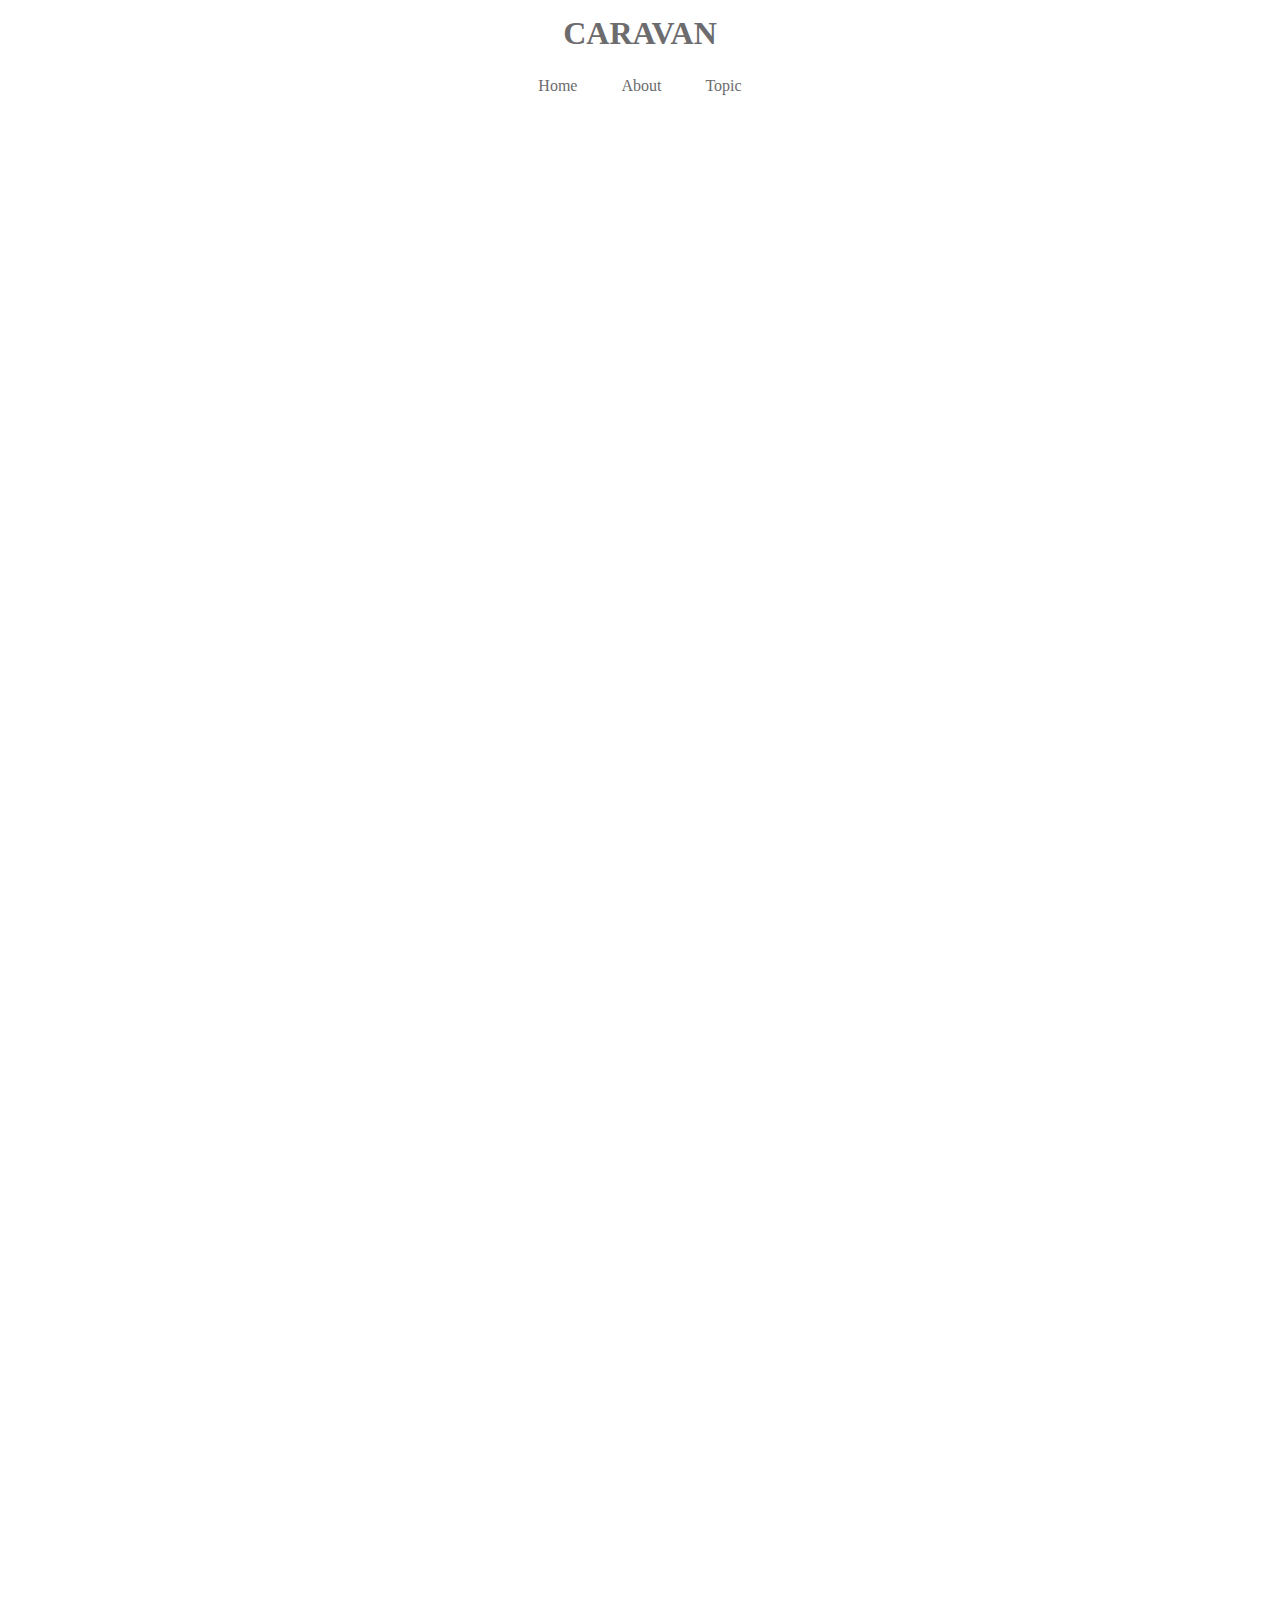
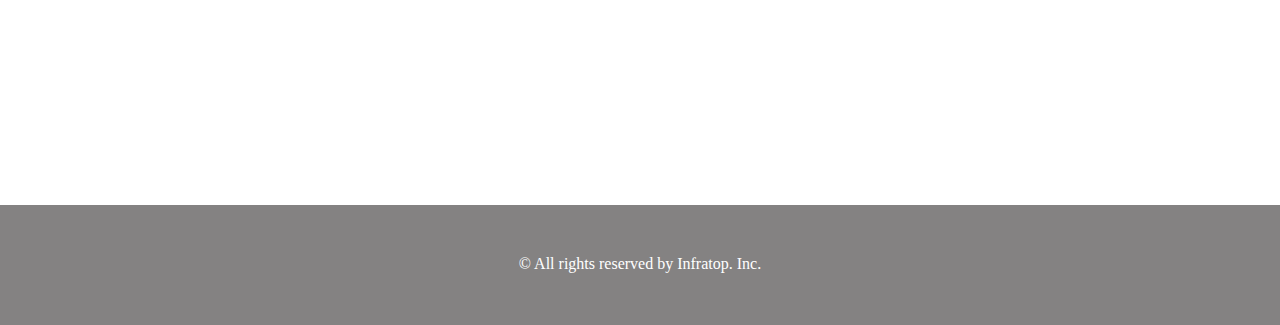
==== index.html @ 6bfb0a63 "[Update] 1-4 確認問題まで" ====
<!DOCTYPE html>
<html>
<head>

	<meta charset="UTF-8">
	<link rel="stylesheet" href="style.css">
	<title>CARAVAN</title>

</head>

<body>

	<header>
		<h1 class="headline">
			<a href="index.html">CARAVAN</a>
		</h1>
	</header>

	<nav>
		<ul class="nav-list">
			<li class="nav-list-item">
				<a href="index.html">Home</a>
			</li>
			<li class="nav-list-item">About</li>
			<li class="nav-list-item">Topic</li>
		</ul>
	</nav>

	<div class="main-visual">
		<div class="main-visual-content"></div>
	</div>

	<div class="main clearfix">

		<div class="blog"></div>
		<div class="sidebar"></div>

	</div>

	<footer>
		<p class="footer-text">© All rights reserved by Infratop. Inc.</p>
	</footer>


</body>
</html>
---- style.css ----
*{
  margin: 0;
  padding; 0;
  box-sizing:border-box;
	color: #6c6b6d
}

a{
	text-decoration: none;
}

.clearfix::after {
	content: "";
	display: block;
	clear: both;
}

header{
	width: 90%;
	padding: 15px; 0;
	margin: 0 auto;
	text-align: center;
}

header .headline{
	font-size: 32px;
}

.nav-list{
	text-align: center;
	padding: 10px 0;
	margin: 0 auto;
}
.nav-list-item{
	list-style: none;
	display: inline-block;
	margin: 0 20px;
}

.main-visual{
  width: 100%;
  height: 300px;
}
.main-visual-content{
	width: 350px;
	height: 300px;
}


.main{
  width: 840px;
	margin: 0 auto;
}
.blog{
	width: 600px;
	height: 1400px;
	float: left;
}
.sidebar{
	width: 240px;
	height: 1400px;
	float: left;
}

footer{
	width: 100%;
	height: 120px;
	text-align: center;
	padding: 50px 0;
	background-color: #848282;
}
.footer-text{
	color: #fff;
}
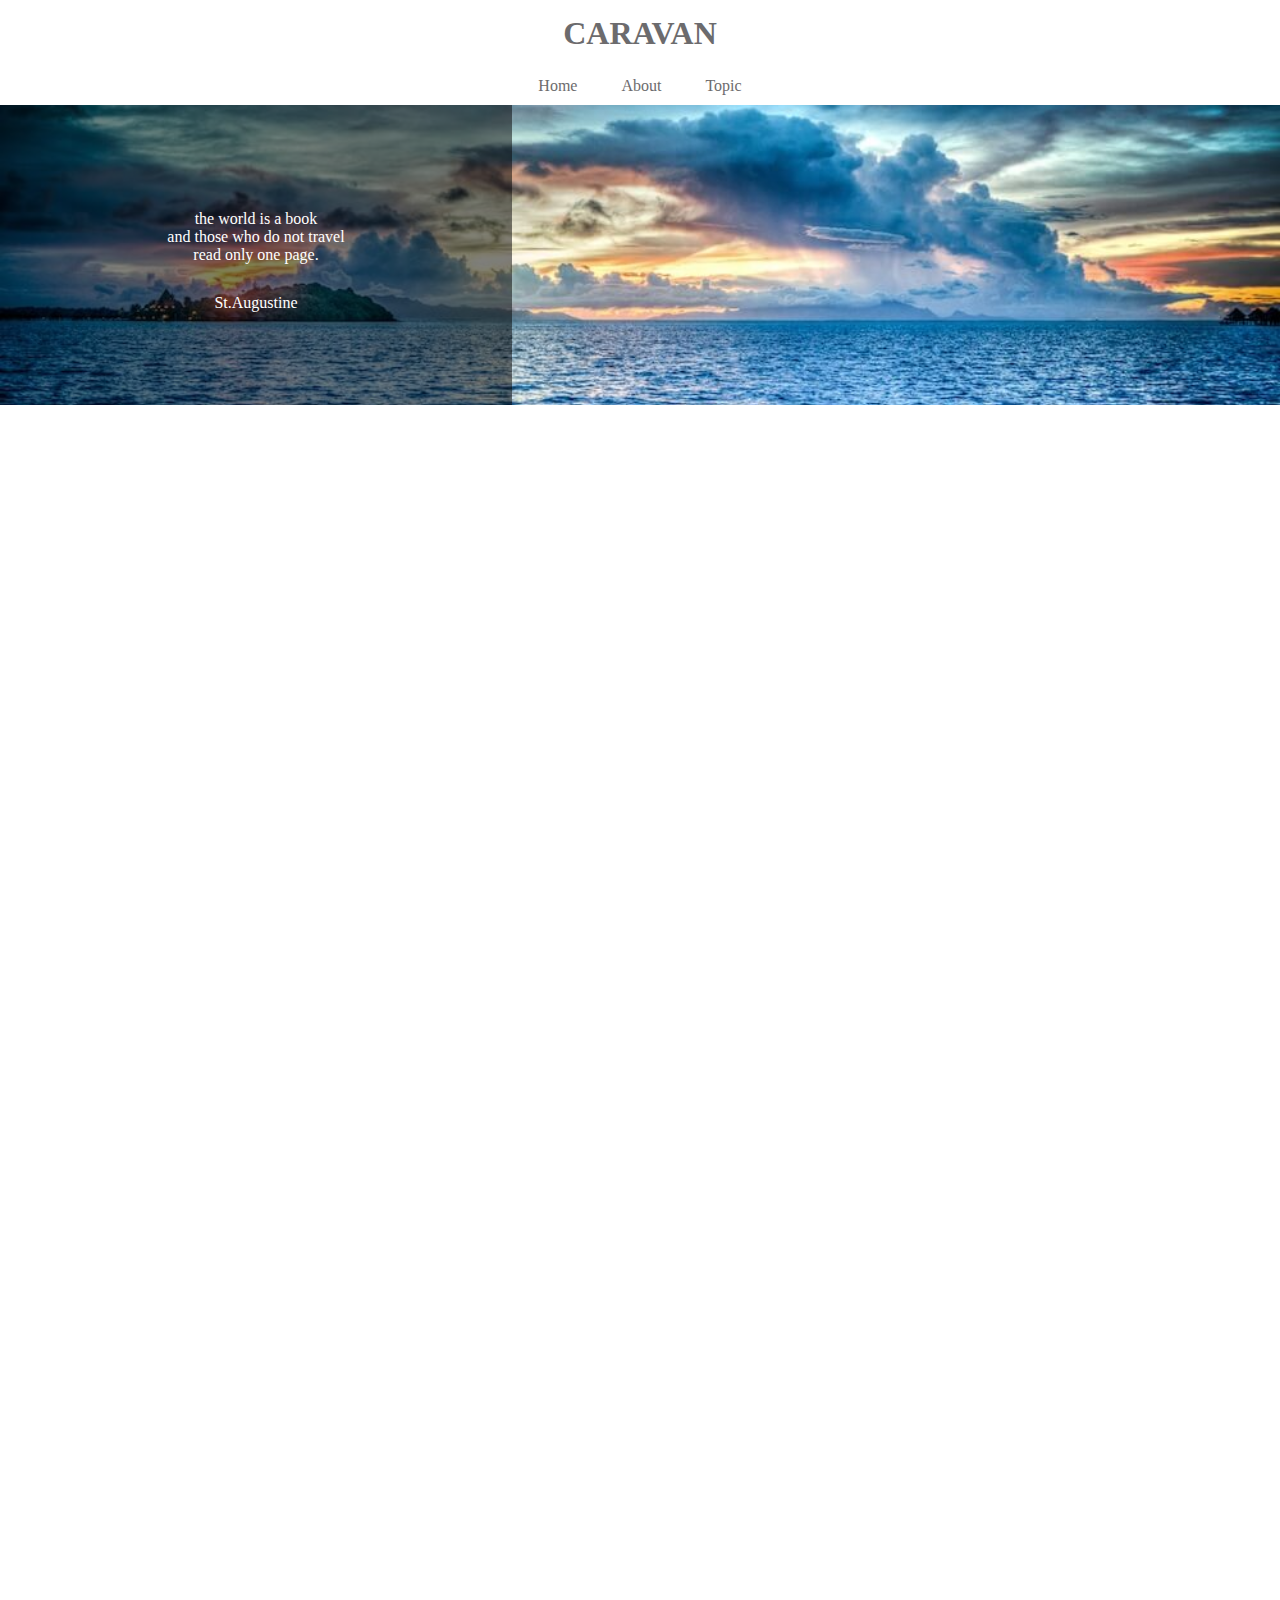
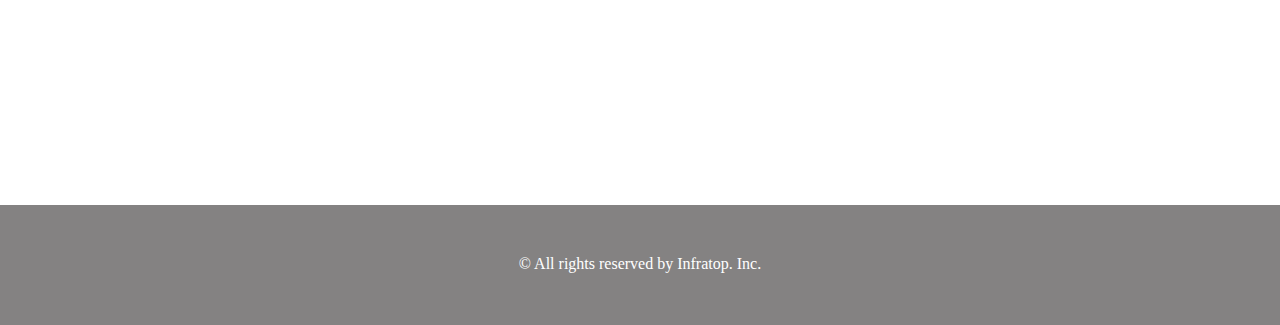
==== commit effe3b1b: "[First] 1-5" ====
--- a/index.html
+++ b/index.html
@@ -27,7 +27,16 @@
 	</nav>
 
 	<div class="main-visual">
-		<div class="main-visual-content"></div>
+		<div class="main-visual-content">
+			<p class="main-visual-text">
+				the world is a book<br>
+				and those who do not travel<br>
+				read only one page.
+			</p>
+			<p class="main-visual-name">
+				St.Augustine
+			</p>
+		</div>
 	</div>
 
 	<div class="main clearfix">
--- a/style.css
+++ b/style.css
@@ -38,15 +38,27 @@
 }
 
 .main-visual{
-  width: 100%;
-  height: 300px;
+	width: 100%;
+	height: 300px;
+	background-image: url(img/mv.jpg);
+	background-size: cover;
+	background-position: center;
 }
 .main-visual-content{
-	width: 350px;
+	width: 40%;
 	height: 300px;
+	background-color: rgba(0,0,0,0.5);
+	text-align: center;
+	padding-top: 105px;
 }
 
-
+.main-visual-text{
+	color: #fff;
+}
+.main-visual-name{
+	margin-top: 30px;
+	color: #fff;
+}
 .main{
   width: 840px;
 	margin: 0 auto;
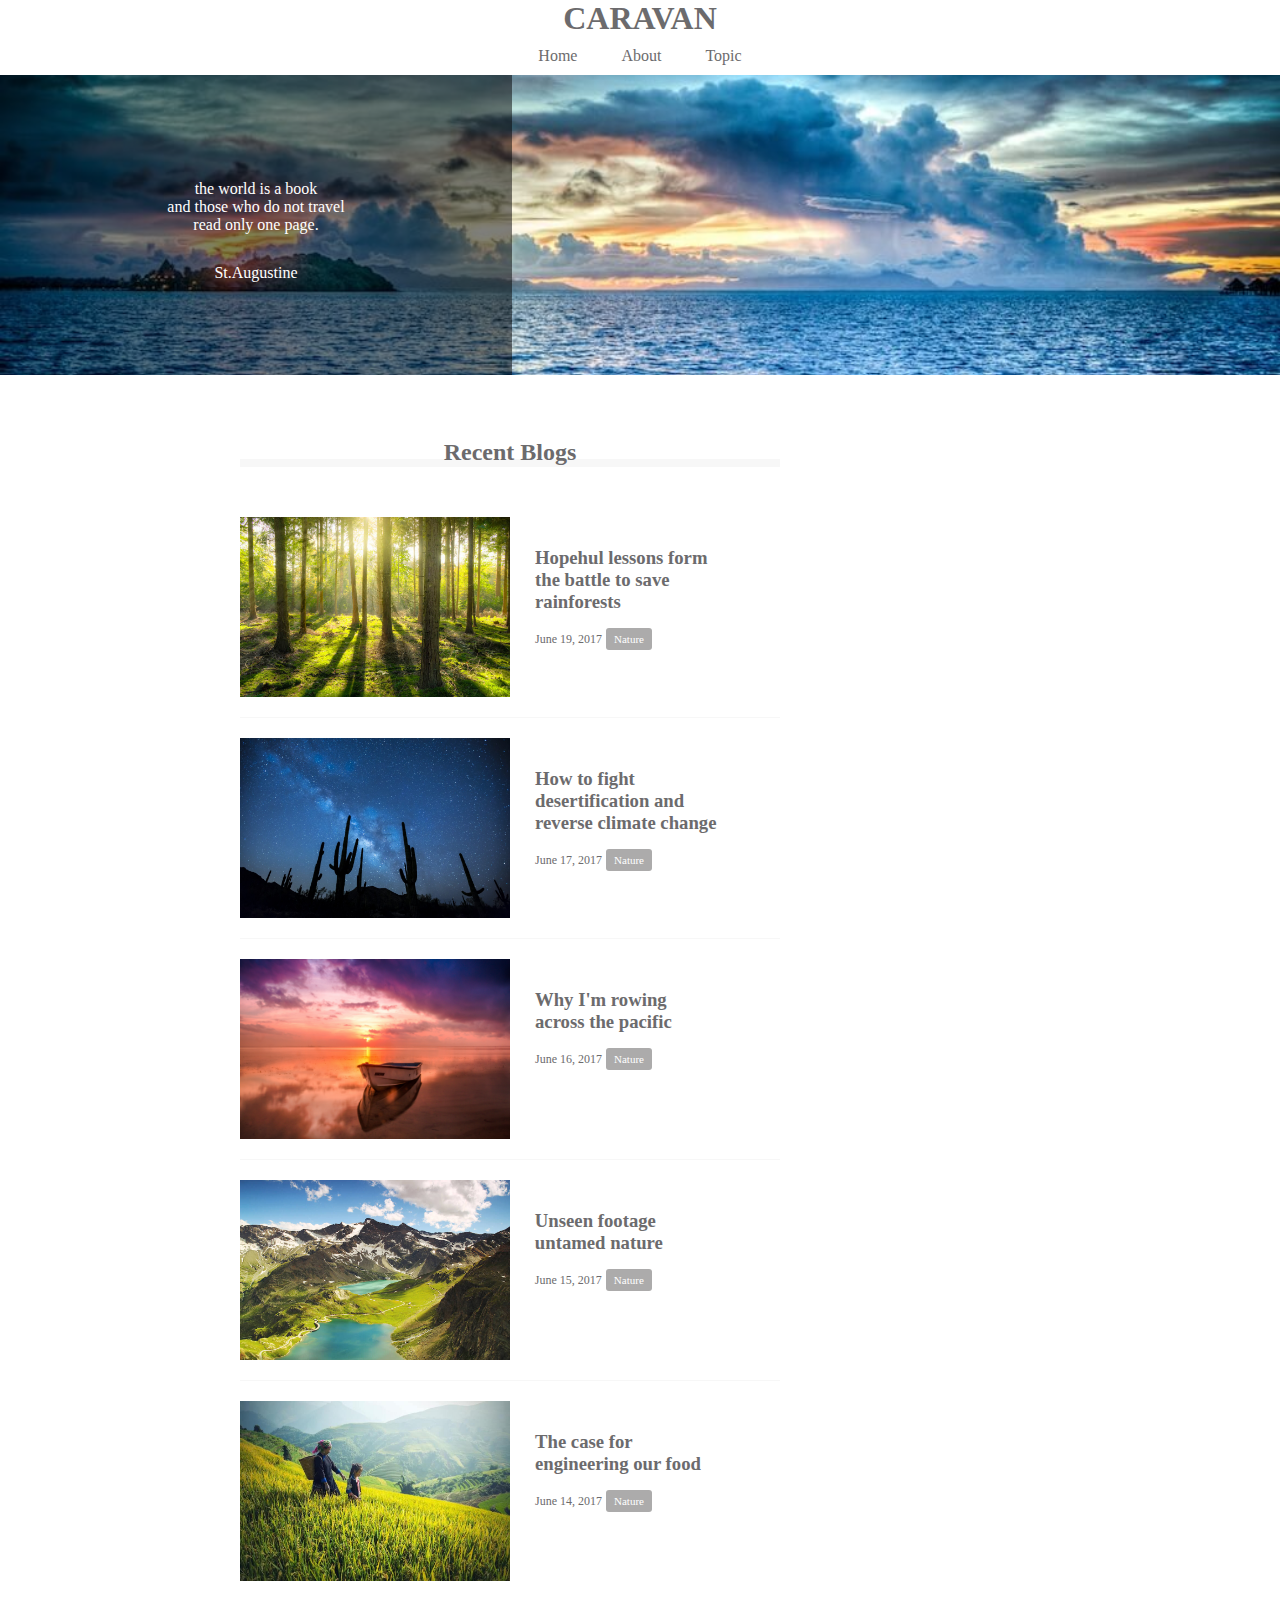
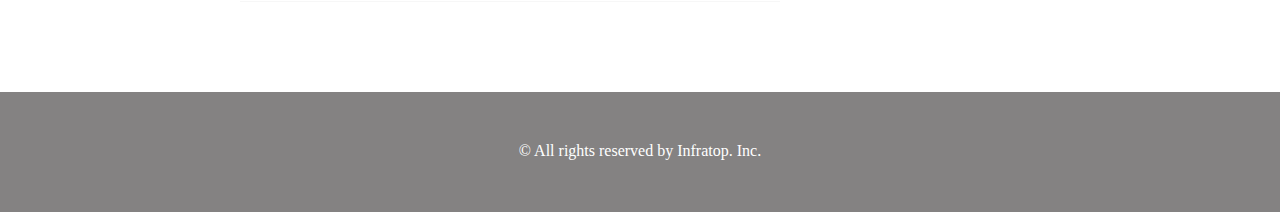
==== commit 9fa7b374: "[Update] 1-6 確認問題まで" ====
--- a/index.html
+++ b/index.html
@@ -39,12 +39,87 @@
 		</div>
 	</div>
 
-	<div class="main clearfix">
+	<main class="clearfix">
+		<section class="blog">
+			<h2 class="blog-headline">Recent Blogs</h2>
+			<div class="blog-box">
 
-		<div class="blog"></div>
+				<div class="blog-item clearfix">
+					<img class="blog-image" src="img/forest.jpg">
+					<section class="blog-text">
+							<h3 class="blog-text-headline">
+								<a href="single.html">
+									Hopehul lessons form<br>
+									the battle to save<br>
+									rainforests
+								</a>
+							</h3>
+							<p class="blog-date">June 19, 2017</p>
+							<span class="category">Nature</span>
+					</section>
+				</div>
+
+				<div class="blog-item clearfix">
+					<img class="blog-image" src="img/desert.jpg">
+					<section class="blog-text">
+							<h3 class="blog-text-headline">
+								<a href="single.html">
+									How to fight<br>
+									desertification and<br>
+									reverse climate change
+								</a>
+							</h3>
+							<p class="blog-date">June 17, 2017</p>
+							<span class="category">Nature</span>
+					</section>
+				</div>
+
+				<div class="blog-item clearfix">
+					<img class="blog-image" src="img/sunset.jpg">
+					<section class="blog-text">
+							<h3 class="blog-text-headline">
+								<a href="single.html">
+									Why I'm rowing<br>
+									across the pacific
+								</a>
+							</h3>
+							<p class="blog-date">June 16, 2017</p>
+							<span class="category">Nature</span>
+					</section>
+				</div>
+
+				<div class="blog-item clearfix">
+					<img class="blog-image" src="img/italy.jpg">
+					<section class="blog-text">
+							<h3 class="blog-text-headline">
+								<a href="single.html">
+									Unseen footage<br>
+									untamed nature
+								</a>
+							</h3>
+							<p class="blog-date">June 15, 2017</p>
+							<span class="category">Nature</span>
+					</section>
+				</div>
+
+				<div class="blog-item clearfix">
+					<img class="blog-image" src="img/asia.jpg">
+					<section class="blog-text">
+							<h3 class="blog-text-headline">
+								<a href="single.html">
+									The case for<br>
+									engineering our food
+								</a>
+							</h3>
+							<p class="blog-date">June 14, 2017</p>
+							<span class="category">Nature</span>
+					</section>
+				</div>
+
+			</div>
+		</section>
 		<div class="sidebar"></div>
-
-	</div>
+	</main>
 
 	<footer>
 		<p class="footer-text">© All rights reserved by Infratop. Inc.</p>
--- a/style.css
+++ b/style.css
@@ -16,9 +16,7 @@
 }
 
 header{
-	width: 90%;
-	padding: 15px; 0;
-	margin: 0 auto;
+	width: 100%;
 	text-align: center;
 }
 
@@ -59,18 +57,55 @@
 	margin-top: 30px;
 	color: #fff;
 }
-.main{
-  width: 840px;
+main{
+  width: 800px;
 	margin: 0 auto;
+	padding: 70px 0;
 }
 .blog{
-	width: 600px;
-	height: 1400px;
+	width: 540px;
+	float: left;
+	margin-right: 30px;
+}
+.blog-box{
+	padding-top: 50px;
+}
+.blog-image{
+	height: 180px;
 	float: left;
 }
+.blog-text{
+	float: left;
+	padding-left: 25px;
+	padding-top: 30px;
+}
+.blog-text-headline{
+	padding-bottom: 15px;
+}
+.blog-date{
+	font-size: 12px;
+	display: inline-block;
+}
+.blog-headline{
+	border-bottom: 8px solid #f7f7f7;
+	text-align: center;
+	line-height: 0.6;
+}
+.blog-item{
+	padding-bottom: 20px;
+	margin-bottom: 20px;
+	border-bottom: 1px solid #f7f7f7;
+}
+.category{
+	display: inline-block;
+	padding: 5px 8px;
+	background-color: #acabab;
+	border-radius: 3px;
+	color: #fff;
+	font-size: 11px;
+}
 .sidebar{
-	width: 240px;
-	height: 1400px;
+	width: 230px;
 	float: left;
 }
 
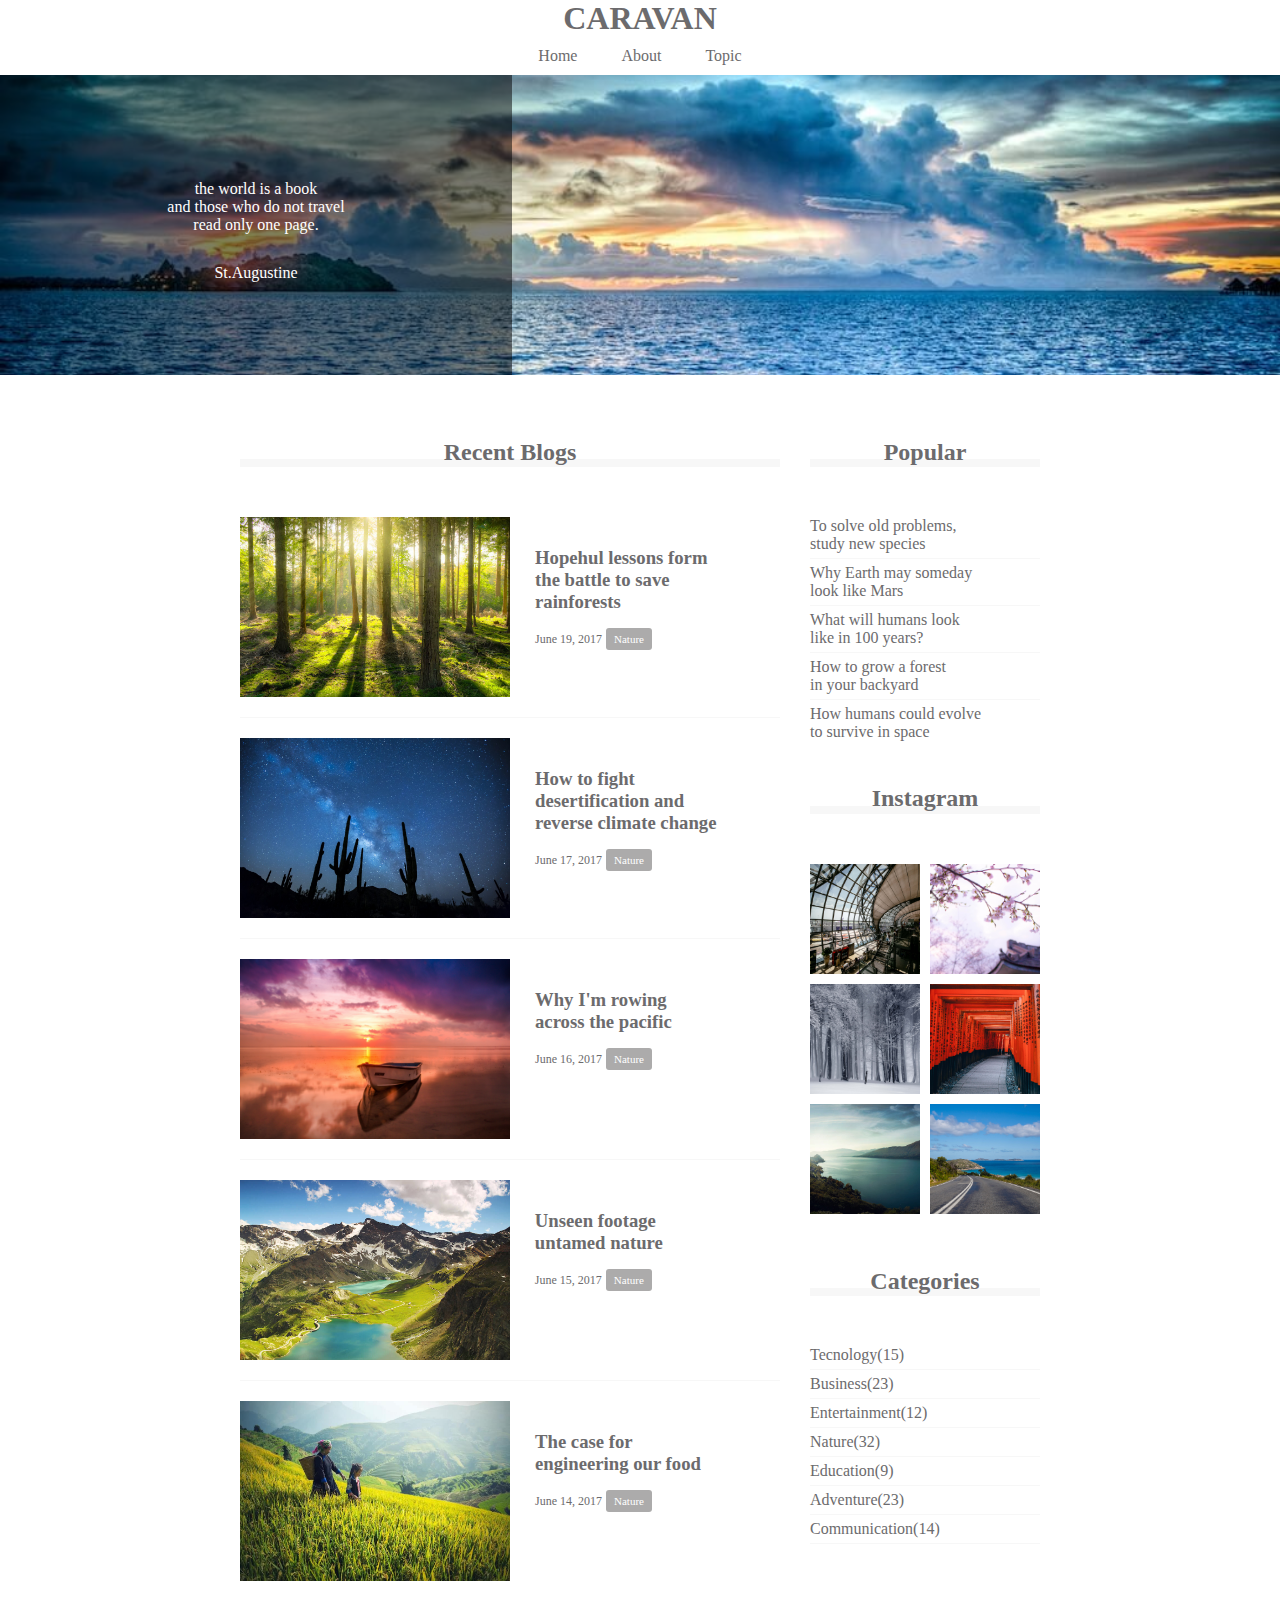
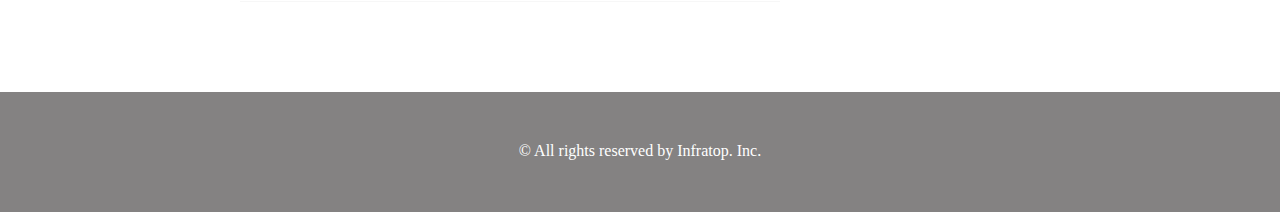
==== commit 4062353f: "[Update] 1-7 sidebar" ====
--- a/index.html
+++ b/index.html
@@ -118,7 +118,46 @@
 
 			</div>
 		</section>
-		<div class="sidebar"></div>
+
+		<div class="sidebar">
+
+			<section class="popular">
+				<h2 class="sidebar-headline">Popular</h2>
+				<div class="sidebar-contents">
+					<p class="popular-text">To solve old problems,<br>study new species</p>
+					<p class="popular-text">Why Earth may someday<br>look like Mars</p>
+					<p class="popular-text">What will humans look<br>like in 100 years?</p>
+					<p class="popular-text">How to grow a forest<br>in your backyard</p>
+					<p class="popular-text">How humans could evolve<br>to survive in space</p>
+				</div>
+			</section>
+
+			<section class="instagram">
+				<h2 class="instagram-headline">Instagram</h2>
+				<div class="sidebar-contents clearfix">
+					<div class="instagram-box"></div>
+					<div class="instagram-box"></div>
+					<div class="instagram-box"></div>
+					<div class="instagram-box"></div>
+					<div class="instagram-box"></div>
+					<div class="instagram-box"></div>
+				</div>
+			</section>
+
+			<section class="categories">
+				<h2 class="categories-headline">Categories</h2>
+				<div class="sidebar-contents">
+					<p class="categories-text">Tecnology(15)</p>
+					<p class="categories-text">Business(23)</p>
+					<p class="categories-text">Entertainment(12)</p>
+					<p class="categories-text">Nature(32)</p>
+					<p class="categories-text">Education(9)</p>
+					<p class="categories-text">Adventure(23)</p>
+					<p class="categories-text">Communication(14)</p>
+				</div>
+			</section>
+
+		</div>
 	</main>
 
 	<footer>
--- a/style.css
+++ b/style.css
@@ -108,7 +108,52 @@
 	width: 230px;
 	float: left;
 }
-
+.sidebar-headline, .instagram-headline, .categories-headline {
+	border-bottom: 8px solid #f7f7f7;
+	text-align: center;
+	line-height: 0.6;
+}
+.sidebar-contents {
+	padding: 50px 0;
+}
+.popular-text, .categories-text {
+	padding-bottom: 5px;
+	border-bottom: 1px solid #f7f7f7;
+	margin-bottom: 5px;
+}
+.popular-text:last-child, .categorues-text:last-child {
+	margin: 0;
+	padding: 0;
+	border: none;
+}
+.instagram-box {
+	float: left;
+	width: 110px;
+	padding-top: 110px;
+	background-size: cover;
+	background-position: center;
+}
+.instagram-box:nth-child(odd) {
+	margin: 0 10px 10px 0;
+}
+.instagram-box:nth-child(1) {
+	background-image: url(img/airport.jpg);
+}
+.instagram-box:nth-child(2) {
+	background-image: url(img/japan.jpg);
+}
+.instagram-box:nth-child(3) {
+	background-image: url(img/snow.jpg);
+}
+.instagram-box:nth-child(4) {
+	background-image: url(img/japan2.jpg);
+}
+.instagram-box:nth-child(5) {
+	background-image: url(img/lake.jpg);
+}
+.instagram-box:nth-child(6) {
+	background-image: url(img/road.jpg);
+}
 footer{
 	width: 100%;
 	height: 120px;
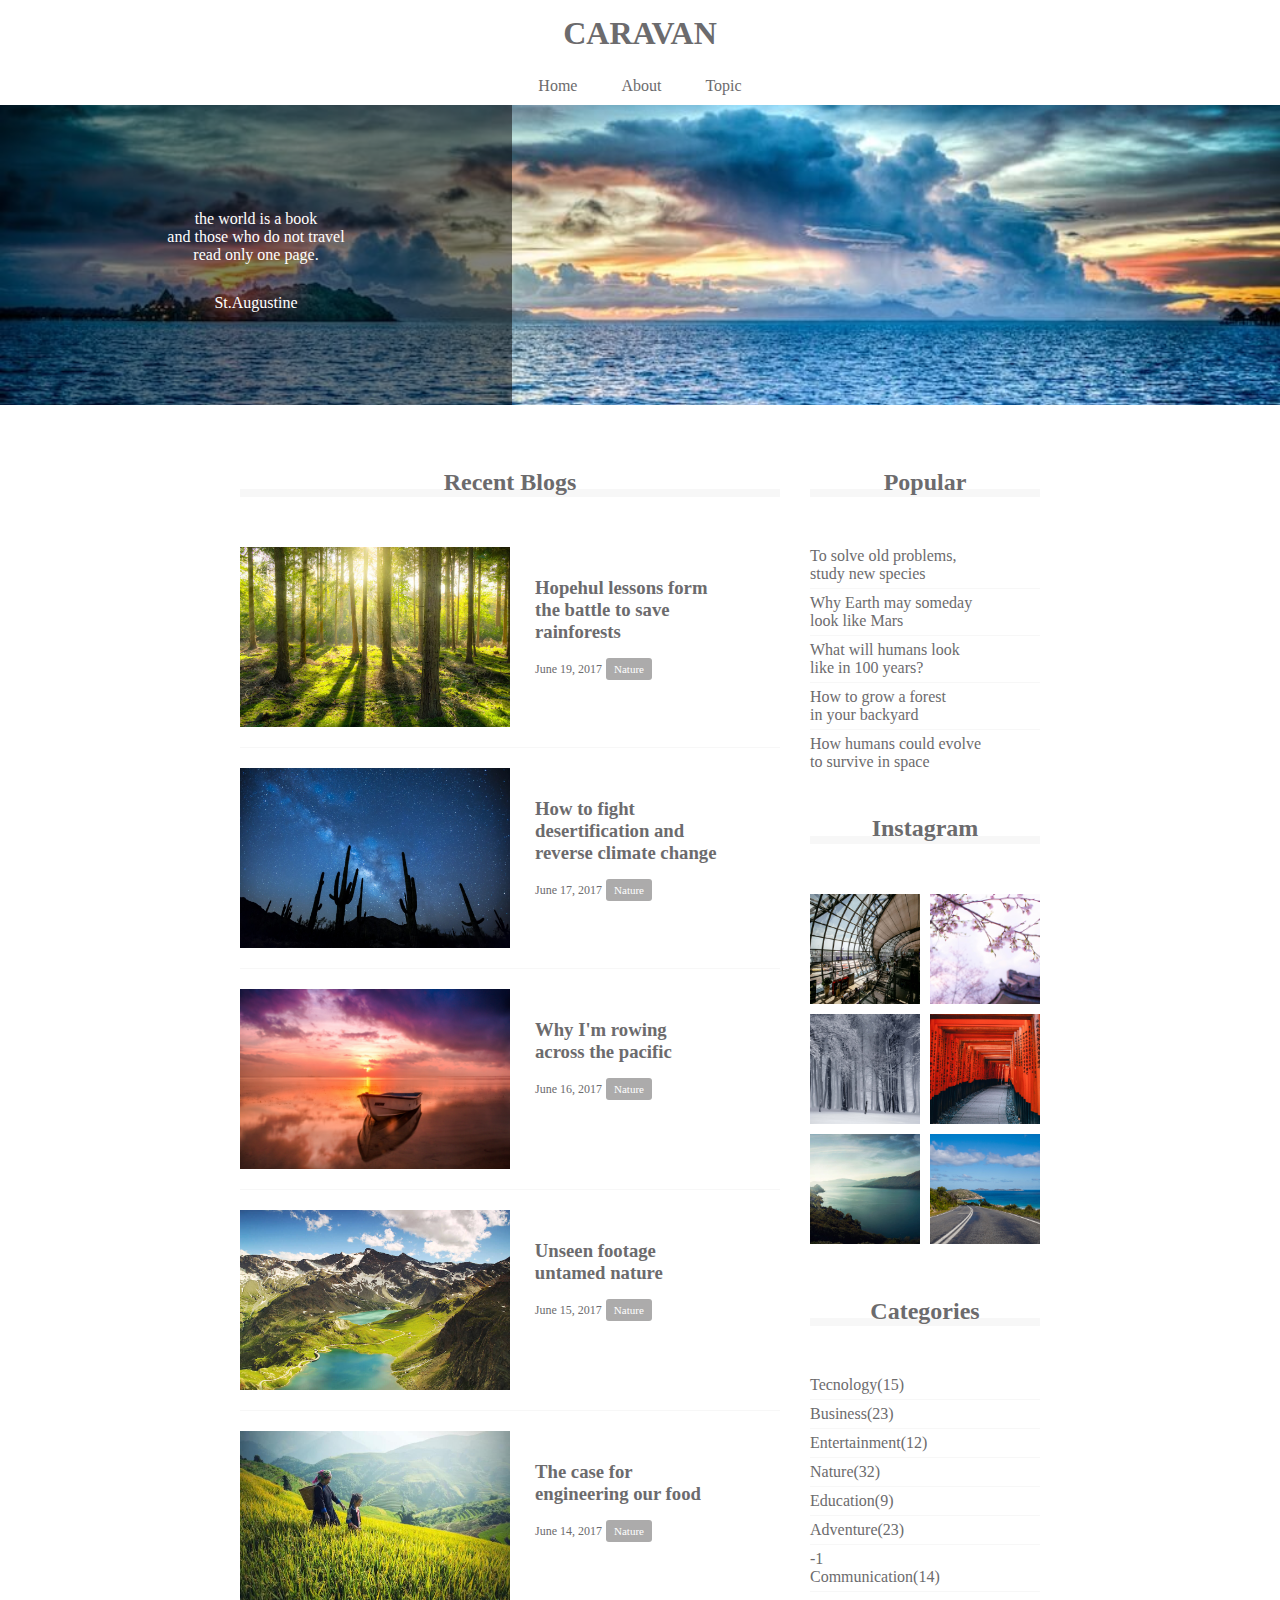
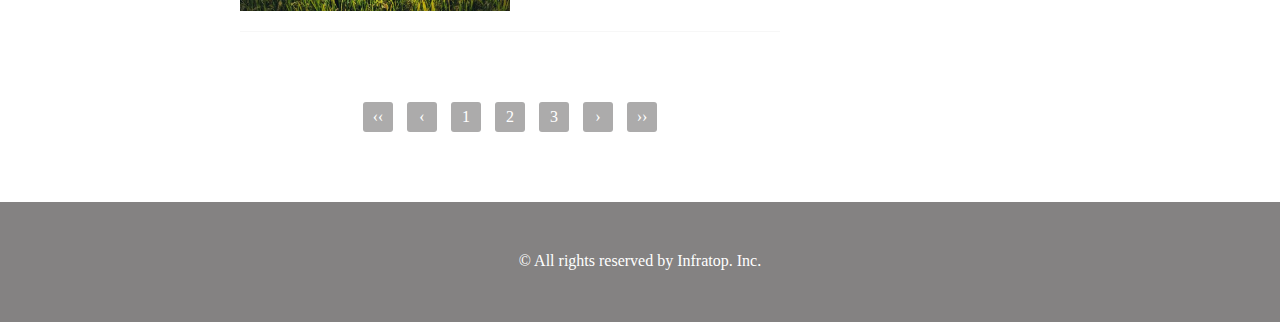
==== commit e21c01f9: "[Update] 1-7 確認問題" ====
--- a/index.html
+++ b/index.html
@@ -117,6 +117,17 @@
 				</div>
 
 			</div>
+
+		<div class="pagination">
+			<p>‹‹</p>
+			<p>‹</p>
+			<p>1</p>
+			<p>2</p>
+			<p>3</p>
+			<p>›</p>
+			<p>››</p>
+		</div>
+
 		</section>
 
 		<div class="sidebar">
@@ -153,11 +164,13 @@
 					<p class="categories-text">Nature(32)</p>
 					<p class="categories-text">Education(9)</p>
 					<p class="categories-text">Adventure(23)</p>
-					<p class="categories-text">Communication(14)</p>
+					-1 <p class="categories-text">Communication(14)</p>
 				</div>
 			</section>
 
 		</div>
+
+		
 	</main>
 
 	<footer>
--- a/style.css
+++ b/style.css
@@ -18,6 +18,7 @@
 header{
 	width: 100%;
 	text-align: center;
+	padding: 15px 0;
 }
 
 header .headline{
@@ -154,6 +155,20 @@
 .instagram-box:nth-child(6) {
 	background-image: url(img/road.jpg);
 }
+.pagination {
+	text-align: center;
+	padding-top: 50px
+}
+.pagination p {
+	width: 30px;
+	height: 30px;
+	display: inline-block;
+	color: #fff;
+	background-color: #acabab;
+	margin: 0 5px;
+	line-height: 30px;
+	border-radius: 3px;
+}
 footer{
 	width: 100%;
 	height: 120px;
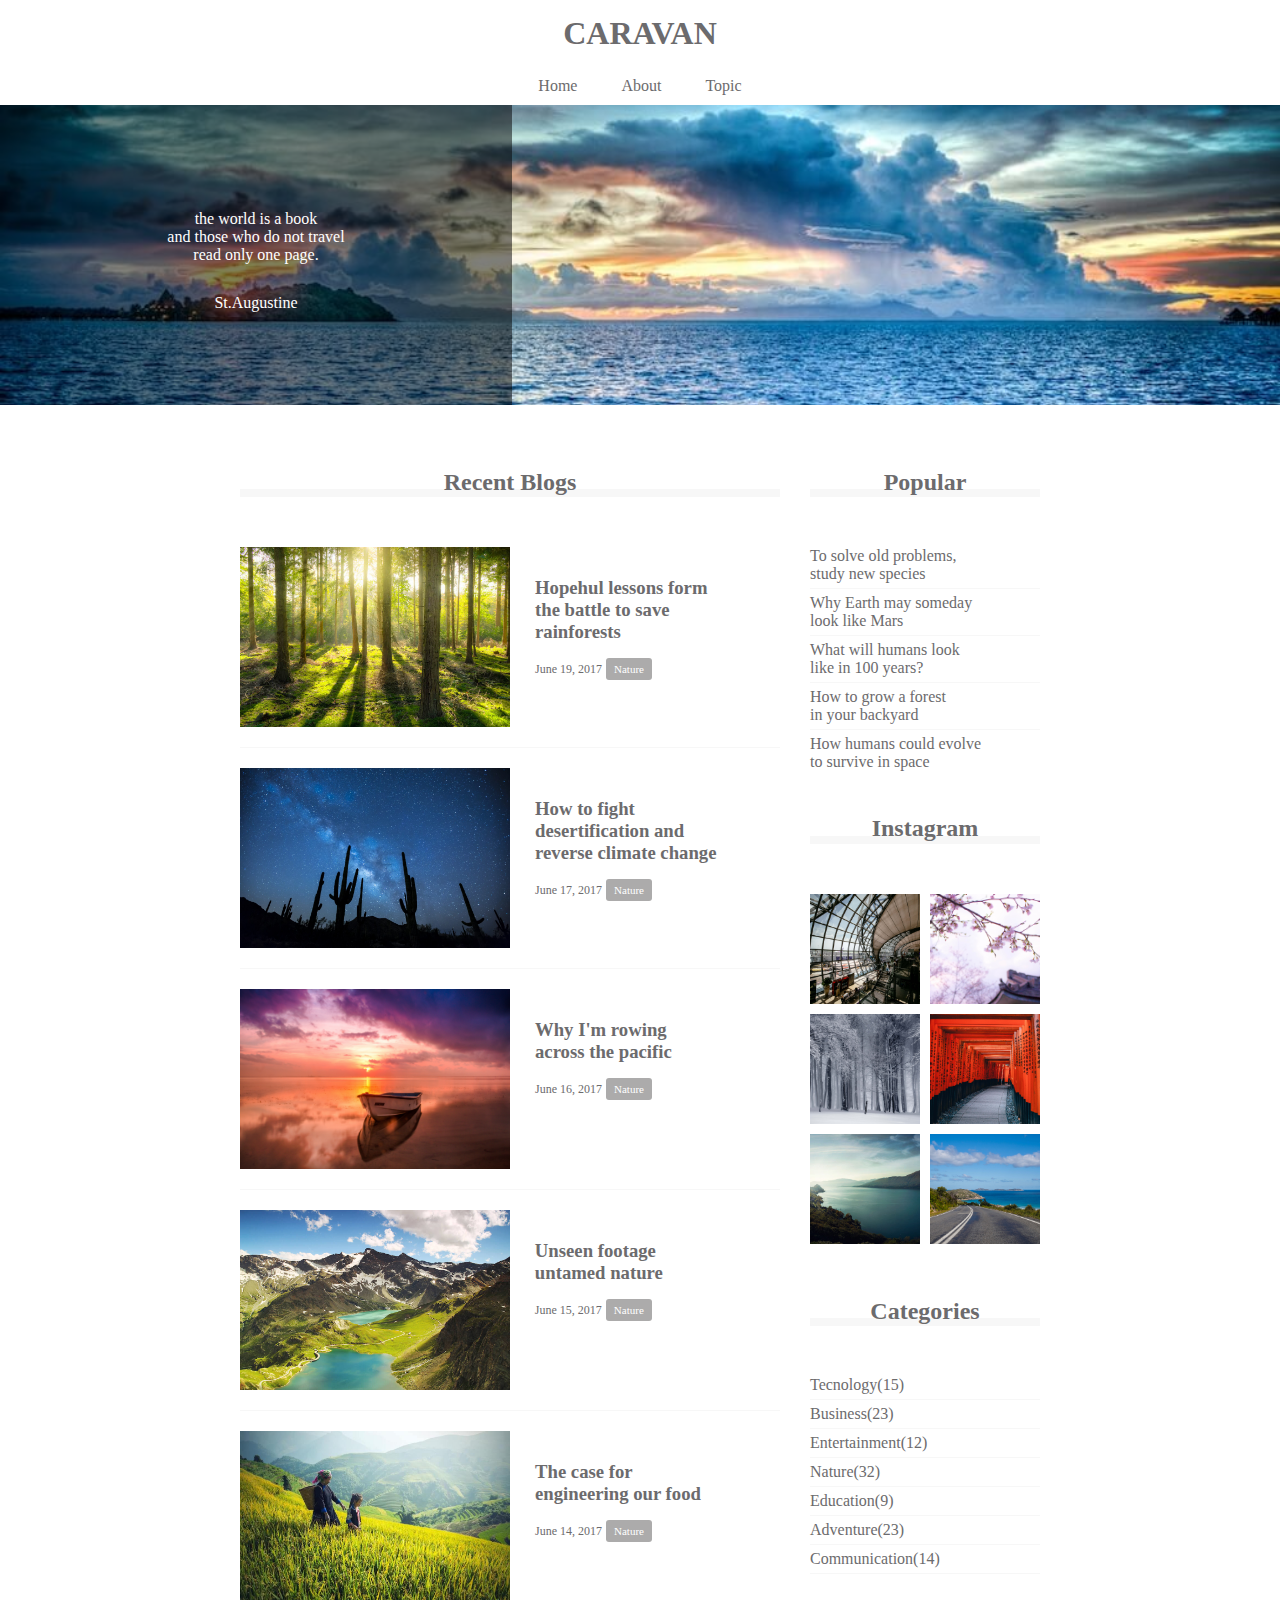
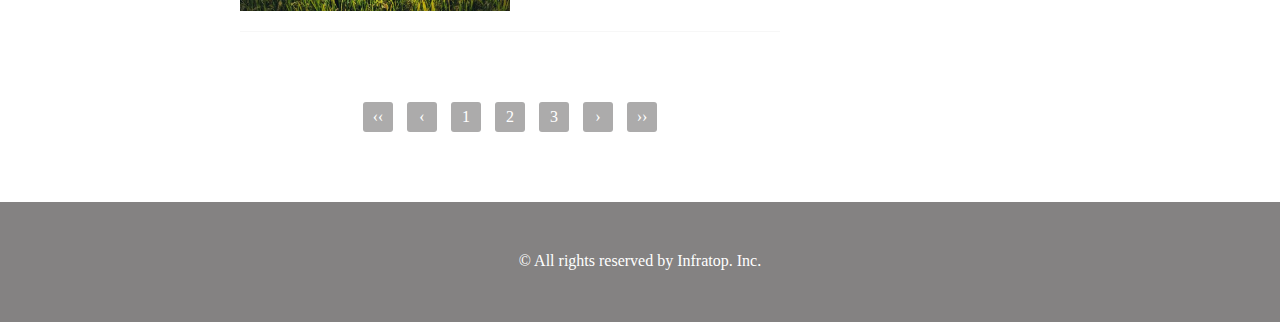
==== commit 018991ff: "[First] 1-8" ====
--- a/index.html
+++ b/index.html
@@ -2,182 +2,180 @@
 <html>
 <head>
 
-	<meta charset="UTF-8">
-	<link rel="stylesheet" href="style.css">
-	<title>CARAVAN</title>
+  <meta charset="UTF-8">
+  <link rel="stylesheet" href="style.css">
+  <title>CARAVAN</title>
 
 </head>
 
 <body>
 
-	<header>
-		<h1 class="headline">
-			<a href="index.html">CARAVAN</a>
-		</h1>
-	</header>
+  <header>
+    <h1 class="headline">
+      <a href="index.html">CARAVAN</a>
+    </h1>
+  </header>
 
-	<nav>
-		<ul class="nav-list">
-			<li class="nav-list-item">
-				<a href="index.html">Home</a>
-			</li>
-			<li class="nav-list-item">About</li>
-			<li class="nav-list-item">Topic</li>
-		</ul>
-	</nav>
+  <nav>
+    <ul class="nav-list">
+      <li class="nav-list-item">
+        <a href="index.html">Home</a>
+      </li>
+      <li class="nav-list-item">About</li>
+      <li class="nav-list-item">Topic</li>
+    </ul>
+  </nav>
 
-	<div class="main-visual">
-		<div class="main-visual-content">
-			<p class="main-visual-text">
-				the world is a book<br>
-				and those who do not travel<br>
-				read only one page.
-			</p>
-			<p class="main-visual-name">
-				St.Augustine
-			</p>
-		</div>
-	</div>
+  <div class="main-visual">
+    <div class="main-visual-content">
+      <p class="main-visual-text">
+        the world is a book<br>
+        and those who do not travel<br>
+        read only one page.
+      </p>
+      <p class="main-visual-name">
+        St.Augustine
+      </p>
+    </div>
+  </div>
 
-	<main class="clearfix">
-		<section class="blog">
-			<h2 class="blog-headline">Recent Blogs</h2>
-			<div class="blog-box">
+  <main class="clearfix">
+    <section class="blog">
+      <h2 class="blog-headline">Recent Blogs</h2>
+      <div class="blog-box">
 
-				<div class="blog-item clearfix">
-					<img class="blog-image" src="img/forest.jpg">
-					<section class="blog-text">
-							<h3 class="blog-text-headline">
-								<a href="single.html">
-									Hopehul lessons form<br>
-									the battle to save<br>
-									rainforests
-								</a>
-							</h3>
-							<p class="blog-date">June 19, 2017</p>
-							<span class="category">Nature</span>
-					</section>
-				</div>
+        <div class="blog-item clearfix">
+          <img class="blog-image" src="img/forest.jpg">
+          <section class="blog-text">
+              <h3 class="blog-text-headline">
+                <a href="single.html">
+                  Hopehul lessons form<br>
+                  the battle to save<br>
+                  rainforests
+                </a>
+              </h3>
+                <p class="blog-date">June 19, 2017</p>
+                <span class="category">Nature</span>
+          </section>
+        </div>
 
-				<div class="blog-item clearfix">
-					<img class="blog-image" src="img/desert.jpg">
-					<section class="blog-text">
-							<h3 class="blog-text-headline">
-								<a href="single.html">
-									How to fight<br>
-									desertification and<br>
-									reverse climate change
-								</a>
-							</h3>
-							<p class="blog-date">June 17, 2017</p>
-							<span class="category">Nature</span>
-					</section>
-				</div>
+        <div class="blog-item clearfix">
+          <img class="blog-image" src="img/desert.jpg">
+          <section class="blog-text">
+              <h3 class="blog-text-headline">
+                <a href="single.html">
+                  How to fight<br>
+                  desertification and<br>
+                  reverse climate change
+                </a>
+              </h3>
+              <p class="blog-date">June 17, 2017</p>
+              <span class="category">Nature</span>
+          </section>
+        </div>
 
-				<div class="blog-item clearfix">
-					<img class="blog-image" src="img/sunset.jpg">
-					<section class="blog-text">
-							<h3 class="blog-text-headline">
-								<a href="single.html">
-									Why I'm rowing<br>
-									across the pacific
-								</a>
-							</h3>
-							<p class="blog-date">June 16, 2017</p>
-							<span class="category">Nature</span>
-					</section>
-				</div>
+        <div class="blog-item clearfix">
+          <img class="blog-image" src="img/sunset.jpg">
+          <section class="blog-text">
+              <h3 class="blog-text-headline">
+                <a href="single.html">
+                  Why I'm rowing<br>
+                  across the pacific
+                </a>
+              </h3>
+              <p class="blog-date">June 16, 2017</p>
+              <span class="category">Nature</span>
+        </section>
+        </div>
 
-				<div class="blog-item clearfix">
-					<img class="blog-image" src="img/italy.jpg">
-					<section class="blog-text">
-							<h3 class="blog-text-headline">
-								<a href="single.html">
-									Unseen footage<br>
-									untamed nature
-								</a>
-							</h3>
-							<p class="blog-date">June 15, 2017</p>
-							<span class="category">Nature</span>
-					</section>
-				</div>
+        <div class="blog-item clearfix">
+          <img class="blog-image" src="img/italy.jpg">
+          <section class="blog-text">
+              <h3 class="blog-text-headline">
+                <a href="single.html">
+                  Unseen footage<br>
+                  untamed nature
+                </a>
+              </h3>
+              <p class="blog-date">June 15, 2017</p>
+              <span class="category">Nature</span>
+          </section>
+        </div>
 
-				<div class="blog-item clearfix">
-					<img class="blog-image" src="img/asia.jpg">
-					<section class="blog-text">
-							<h3 class="blog-text-headline">
-								<a href="single.html">
-									The case for<br>
-									engineering our food
-								</a>
-							</h3>
-							<p class="blog-date">June 14, 2017</p>
-							<span class="category">Nature</span>
-					</section>
-				</div>
+        <div class="blog-item clearfix">
+          <img class="blog-image" src="img/asia.jpg">
+          <section class="blog-text">
+              <h3 class="blog-text-headline">
+                <a href="single.html">
+                  The case for<br>
+                  engineering our food
+                </a>
+              </h3>
+              <p class="blog-date">June 14, 2017</p>
+              <span class="category">Nature</span>
+          </section>
+        </div>
 
-			</div>
+      </div>
 
-		<div class="pagination">
-			<p>‹‹</p>
-			<p>‹</p>
-			<p>1</p>
-			<p>2</p>
-			<p>3</p>
-			<p>›</p>
-			<p>››</p>
-		</div>
+    <div class="pagination">
+      <p>‹‹</p>
+      <p>‹</p>
+      <p>1</p>
+      <p>2</p>
+      <p>3</p>
+      <p>›</p>
+      <p>››</p>
+    </div>
 
-		</section>
+    </section>
 
-		<div class="sidebar">
+    <div class="sidebar">
 
-			<section class="popular">
-				<h2 class="sidebar-headline">Popular</h2>
-				<div class="sidebar-contents">
-					<p class="popular-text">To solve old problems,<br>study new species</p>
-					<p class="popular-text">Why Earth may someday<br>look like Mars</p>
-					<p class="popular-text">What will humans look<br>like in 100 years?</p>
-					<p class="popular-text">How to grow a forest<br>in your backyard</p>
-					<p class="popular-text">How humans could evolve<br>to survive in space</p>
-				</div>
-			</section>
+      <section class="popular">
+        <h2 class="sidebar-headline">Popular</h2>
+        <div class="sidebar-contents">
+          <p class="popular-text">To solve old problems,<br>study new species</p>
+          <p class="popular-text">Why Earth may someday<br>look like Mars</p>
+          <p class="popular-text">What will humans look<br>like in 100 years?</p>
+          <p class="popular-text">How to grow a forest<br>in your backyard</p>
+          <p class="popular-text">How humans could evolve<br>to survive in space</p>
+        </div>
+      </section>
 
-			<section class="instagram">
-				<h2 class="instagram-headline">Instagram</h2>
-				<div class="sidebar-contents clearfix">
-					<div class="instagram-box"></div>
-					<div class="instagram-box"></div>
-					<div class="instagram-box"></div>
-					<div class="instagram-box"></div>
-					<div class="instagram-box"></div>
-					<div class="instagram-box"></div>
-				</div>
-			</section>
+      <section class="instagram">
+        <h2 class="instagram-headline">Instagram</h2>
+        <div class="sidebar-contents clearfix">
+          <div class="instagram-box"></div>
+          <div class="instagram-box"></div>
+          <div class="instagram-box"></div>
+          <div class="instagram-box"></div>
+          <div class="instagram-box"></div>
+          <div class="instagram-box"></div>
+        </div>
+      </section>
 
-			<section class="categories">
-				<h2 class="categories-headline">Categories</h2>
-				<div class="sidebar-contents">
-					<p class="categories-text">Tecnology(15)</p>
-					<p class="categories-text">Business(23)</p>
-					<p class="categories-text">Entertainment(12)</p>
-					<p class="categories-text">Nature(32)</p>
-					<p class="categories-text">Education(9)</p>
-					<p class="categories-text">Adventure(23)</p>
-					-1 <p class="categories-text">Communication(14)</p>
-				</div>
-			</section>
+      <section class="categories">
+        <h2 class="categories-headline">Categories</h2>
+        <div class="sidebar-contents">
+          <p class="categories-text">Tecnology(15)</p>
+          <p class="categories-text">Business(23)</p>
+          <p class="categories-text">Entertainment(12)</p>
+          <p class="categories-text">Nature(32)</p>
+          <p class="categories-text">Education(9)</p>
+          <p class="categories-text">Adventure(23)</p>
+          <p class="categories-text">Communication(14)</p>
+        </div>
+      </section>
 
-		</div>
+    </div>
 
-		
-	</main>
+  </main>
 
-	<footer>
-		<p class="footer-text">© All rights reserved by Infratop. Inc.</p>
-	</footer>
+  <footer>
+    <p class="footer-text">© All rights reserved by Infratop. Inc.</p>
+  </footer>
 
 
 </body>
 </html>
-
--- a/style.css
+++ b/style.css
@@ -2,180 +2,180 @@
   margin: 0;
   padding; 0;
   box-sizing:border-box;
-	color: #6c6b6d
+  color: #6c6b6d
 }
 
 a{
-	text-decoration: none;
+  text-decoration: none;
 }
 
 .clearfix::after {
-	content: "";
-	display: block;
-	clear: both;
+  content: "";
+  display: block;
+  clear: both;
 }
 
 header{
-	width: 100%;
-	text-align: center;
-	padding: 15px 0;
+  width: 100%;
+  text-align: center;
+  padding: 15px 0;
 }
 
 header .headline{
-	font-size: 32px;
+  font-size: 32px;
 }
 
 .nav-list{
-	text-align: center;
-	padding: 10px 0;
-	margin: 0 auto;
+  text-align: center;
+  padding: 10px 0;
+  margin: 0 auto;
 }
 .nav-list-item{
-	list-style: none;
-	display: inline-block;
-	margin: 0 20px;
+  list-style: none;
+  display: inline-block;
+  margin: 0 20px;
 }
 
 .main-visual{
-	width: 100%;
-	height: 300px;
-	background-image: url(img/mv.jpg);
-	background-size: cover;
-	background-position: center;
+  width: 100%;
+  height: 300px;
+  background-image: url(img/mv.jpg);
+  background-size: cover;
+  background-position: center;
 }
 .main-visual-content{
-	width: 40%;
-	height: 300px;
-	background-color: rgba(0,0,0,0.5);
-	text-align: center;
-	padding-top: 105px;
+  width: 40%;
+  height: 300px;
+  background-color: rgba(0,0,0,0.5);
+  text-align: center;
+  padding-top: 105px;
 }
 
 .main-visual-text{
-	color: #fff;
+  color: #fff;
 }
 .main-visual-name{
-	margin-top: 30px;
-	color: #fff;
+  margin-top: 30px;
+  color: #fff;
 }
 main{
   width: 800px;
-	margin: 0 auto;
-	padding: 70px 0;
+  margin: 0 auto;
+  padding: 70px 0;
 }
 .blog{
-	width: 540px;
-	float: left;
-	margin-right: 30px;
+  width: 540px;
+  float: left;
+  margin-right: 30px;
 }
 .blog-box{
-	padding-top: 50px;
+  padding-top: 50px;
 }
 .blog-image{
-	height: 180px;
-	float: left;
+  height: 180px;
+  float: left;
 }
 .blog-text{
-	float: left;
-	padding-left: 25px;
-	padding-top: 30px;
+  float: left;
+  padding-left: 25px;
+  padding-top: 30px;
 }
 .blog-text-headline{
-	padding-bottom: 15px;
+  padding-bottom: 15px;
 }
 .blog-date{
-	font-size: 12px;
-	display: inline-block;
+  font-size: 12px;
+  display: inline-block;
 }
 .blog-headline{
-	border-bottom: 8px solid #f7f7f7;
-	text-align: center;
-	line-height: 0.6;
+  border-bottom: 8px solid #f7f7f7;
+  text-align: center;
+  line-height: 0.6;
 }
 .blog-item{
-	padding-bottom: 20px;
-	margin-bottom: 20px;
-	border-bottom: 1px solid #f7f7f7;
+  padding-bottom: 20px;
+  margin-bottom: 20px;
+  border-bottom: 1px solid #f7f7f7;
 }
 .category{
-	display: inline-block;
-	padding: 5px 8px;
-	background-color: #acabab;
-	border-radius: 3px;
-	color: #fff;
-	font-size: 11px;
+  display: inline-block;
+  padding: 5px 8px;
+  background-color: #acabab;
+  border-radius: 3px;
+  color: #fff;
+  font-size: 11px;
 }
 .sidebar{
-	width: 230px;
-	float: left;
+  width: 230px;
+  float: left;
 }
 .sidebar-headline, .instagram-headline, .categories-headline {
-	border-bottom: 8px solid #f7f7f7;
-	text-align: center;
-	line-height: 0.6;
+  border-bottom: 8px solid #f7f7f7;
+  text-align: center;
+  line-height: 0.6;
 }
 .sidebar-contents {
-	padding: 50px 0;
+  padding: 50px 0;
 }
 .popular-text, .categories-text {
-	padding-bottom: 5px;
-	border-bottom: 1px solid #f7f7f7;
-	margin-bottom: 5px;
+  padding-bottom: 5px;
+  border-bottom: 1px solid #f7f7f7;
+  margin-bottom: 5px;
 }
 .popular-text:last-child, .categorues-text:last-child {
-	margin: 0;
-	padding: 0;
-	border: none;
+  margin: 0;
+  padding: 0;
+  border: none;
 }
 .instagram-box {
-	float: left;
-	width: 110px;
-	padding-top: 110px;
-	background-size: cover;
-	background-position: center;
+  float: left;
+  width: 110px;
+  padding-top: 110px;
+  background-size: cover;
+  background-position: center;
 }
 .instagram-box:nth-child(odd) {
-	margin: 0 10px 10px 0;
+  margin: 0 10px 10px 0;
 }
 .instagram-box:nth-child(1) {
-	background-image: url(img/airport.jpg);
+  background-image: url(img/airport.jpg);
 }
 .instagram-box:nth-child(2) {
-	background-image: url(img/japan.jpg);
+  background-image: url(img/japan.jpg);
 }
 .instagram-box:nth-child(3) {
-	background-image: url(img/snow.jpg);
+  background-image: url(img/snow.jpg);
 }
 .instagram-box:nth-child(4) {
-	background-image: url(img/japan2.jpg);
+  background-image: url(img/japan2.jpg);
 }
 .instagram-box:nth-child(5) {
-	background-image: url(img/lake.jpg);
+  background-image: url(img/lake.jpg);
 }
 .instagram-box:nth-child(6) {
-	background-image: url(img/road.jpg);
+  background-image: url(img/road.jpg);
 }
 .pagination {
-	text-align: center;
-	padding-top: 50px
+  text-align: center;
+  padding-top: 50px
 }
 .pagination p {
-	width: 30px;
-	height: 30px;
-	display: inline-block;
-	color: #fff;
-	background-color: #acabab;
-	margin: 0 5px;
-	line-height: 30px;
-	border-radius: 3px;
+  width: 30px;
+  height: 30px;
+  display: inline-block;
+  color: #fff;
+  background-color: #acabab;
+  margin: 0 5px;
+  line-height: 30px;
+  border-radius: 3px;
 }
 footer{
-	width: 100%;
-	height: 120px;
-	text-align: center;
-	padding: 50px 0;
-	background-color: #848282;
+  width: 100%;
+  height: 120px;
+  text-align: center;
+  padding: 50px 0;
+  background-color: #848282;
 }
 .footer-text{
-	color: #fff;
+  color: #fff;
 }
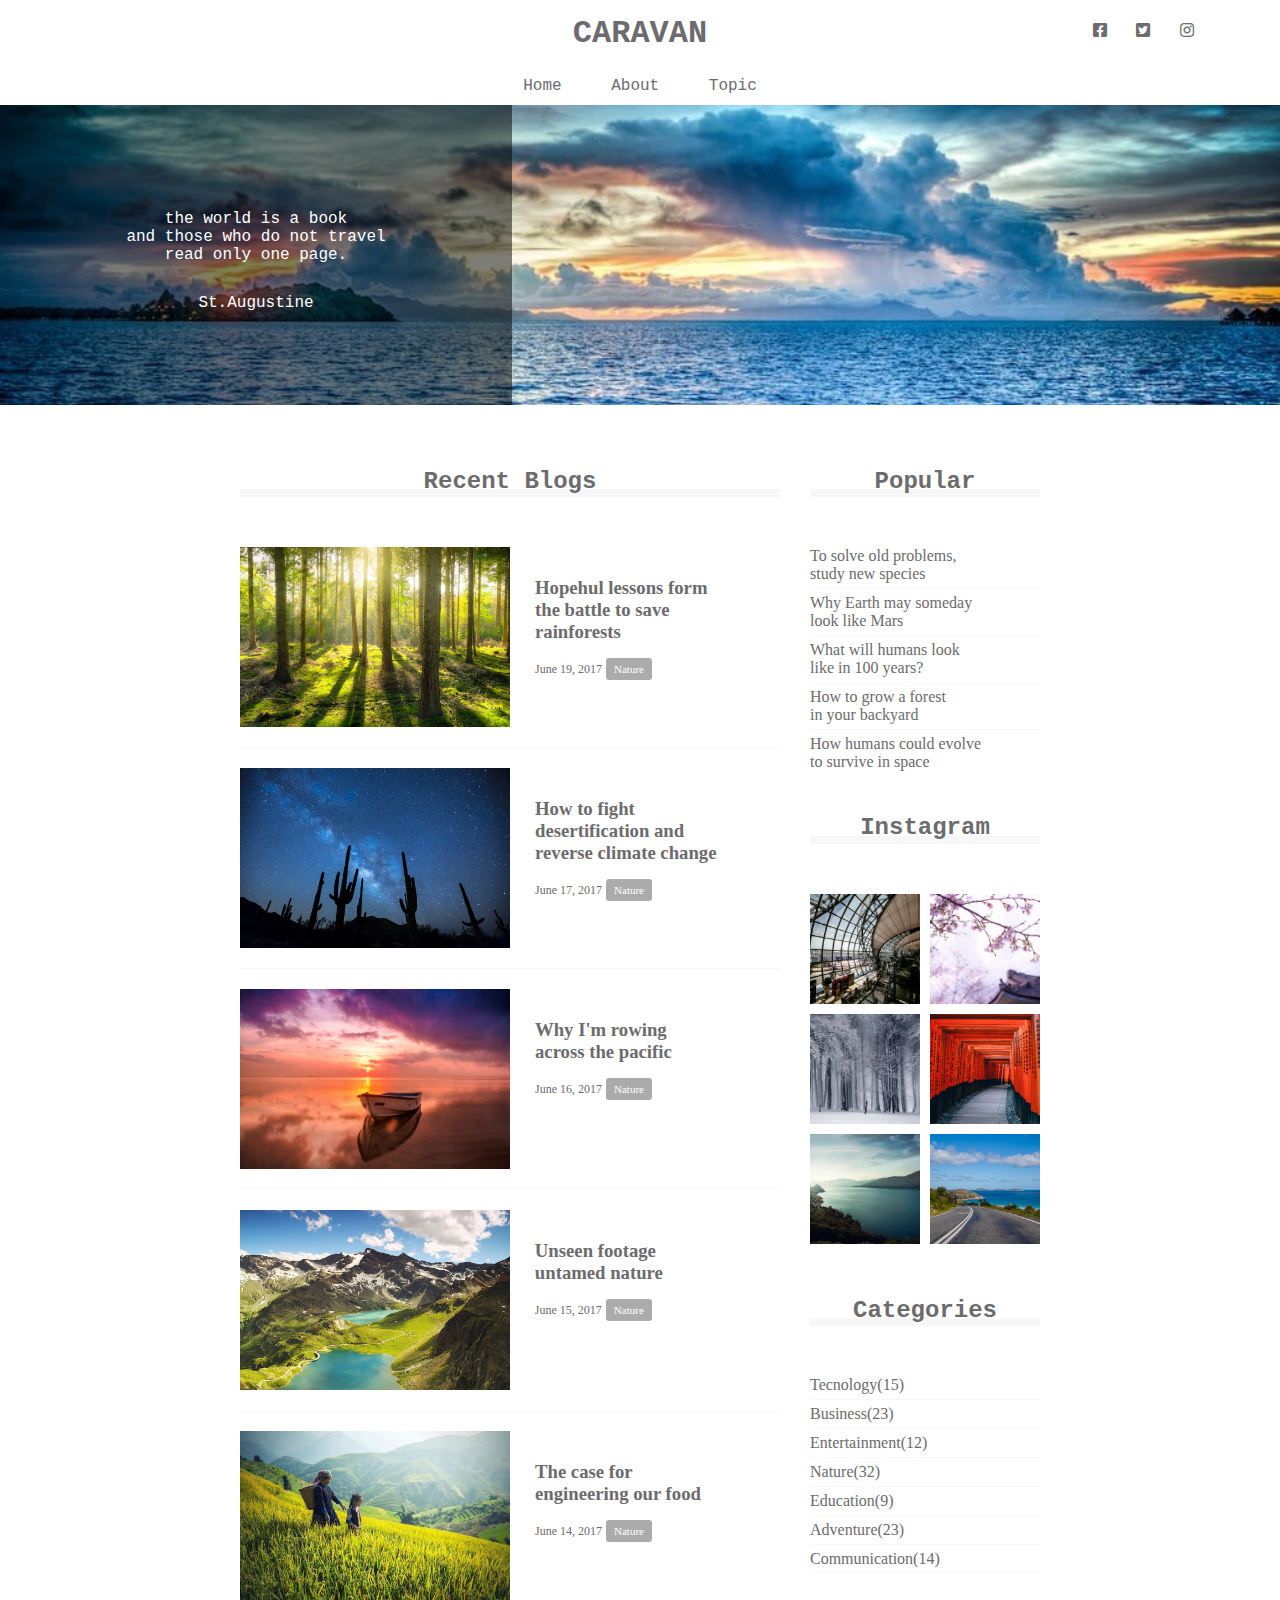
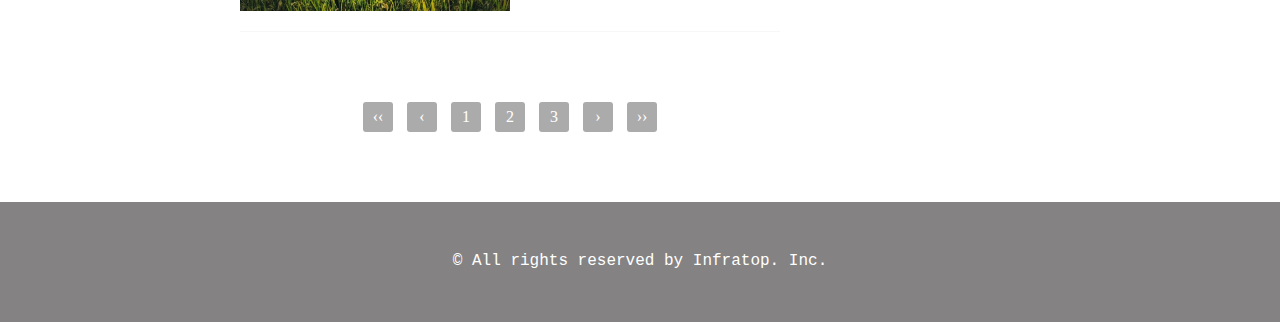
==== commit eac81d75: "[Update] 1-8 Font Awesome" ====
--- a/index.html
+++ b/index.html
@@ -3,6 +3,7 @@
 <head>
 
   <meta charset="UTF-8">
+  <link rel="stylesheet" href="https://use.fontawesome.com/releases/v5.0.13/css/all.css">
   <link rel="stylesheet" href="style.css">
   <title>CARAVAN</title>
 
@@ -14,6 +15,11 @@
     <h1 class="headline">
       <a href="index.html">CARAVAN</a>
     </h1>
+    <div class="social">
+      <i class="fab fa-facebook-square"></i>
+      <i class="fab fa-twitter-square"></i>
+      <i class="fab fa-instagram"></i>
+    </div>
   </header>
 
   <nav>
--- a/style.css
+++ b/style.css
@@ -14,15 +14,28 @@
   display: block;
   clear: both;
 }
+header, nav, h2, .main-visual, footer {
+  font-family: Chalkduster, "Bradley Hand", Courier, "Segoe Print", sans-serif;
+}
 
 header{
-  width: 100%;
+  position: relative; width: 90%;
+  margin: 0 auto;
   text-align: center;
   padding: 15px 0;
 }
 
 header .headline{
   font-size: 32px;
+}
+.social {
+  position: absolute;
+  top: 22px;
+  right: 22px;
+}
+.social i {
+  display: inline-block;
+  margin-left: 20px;
 }
 
 .nav-list{
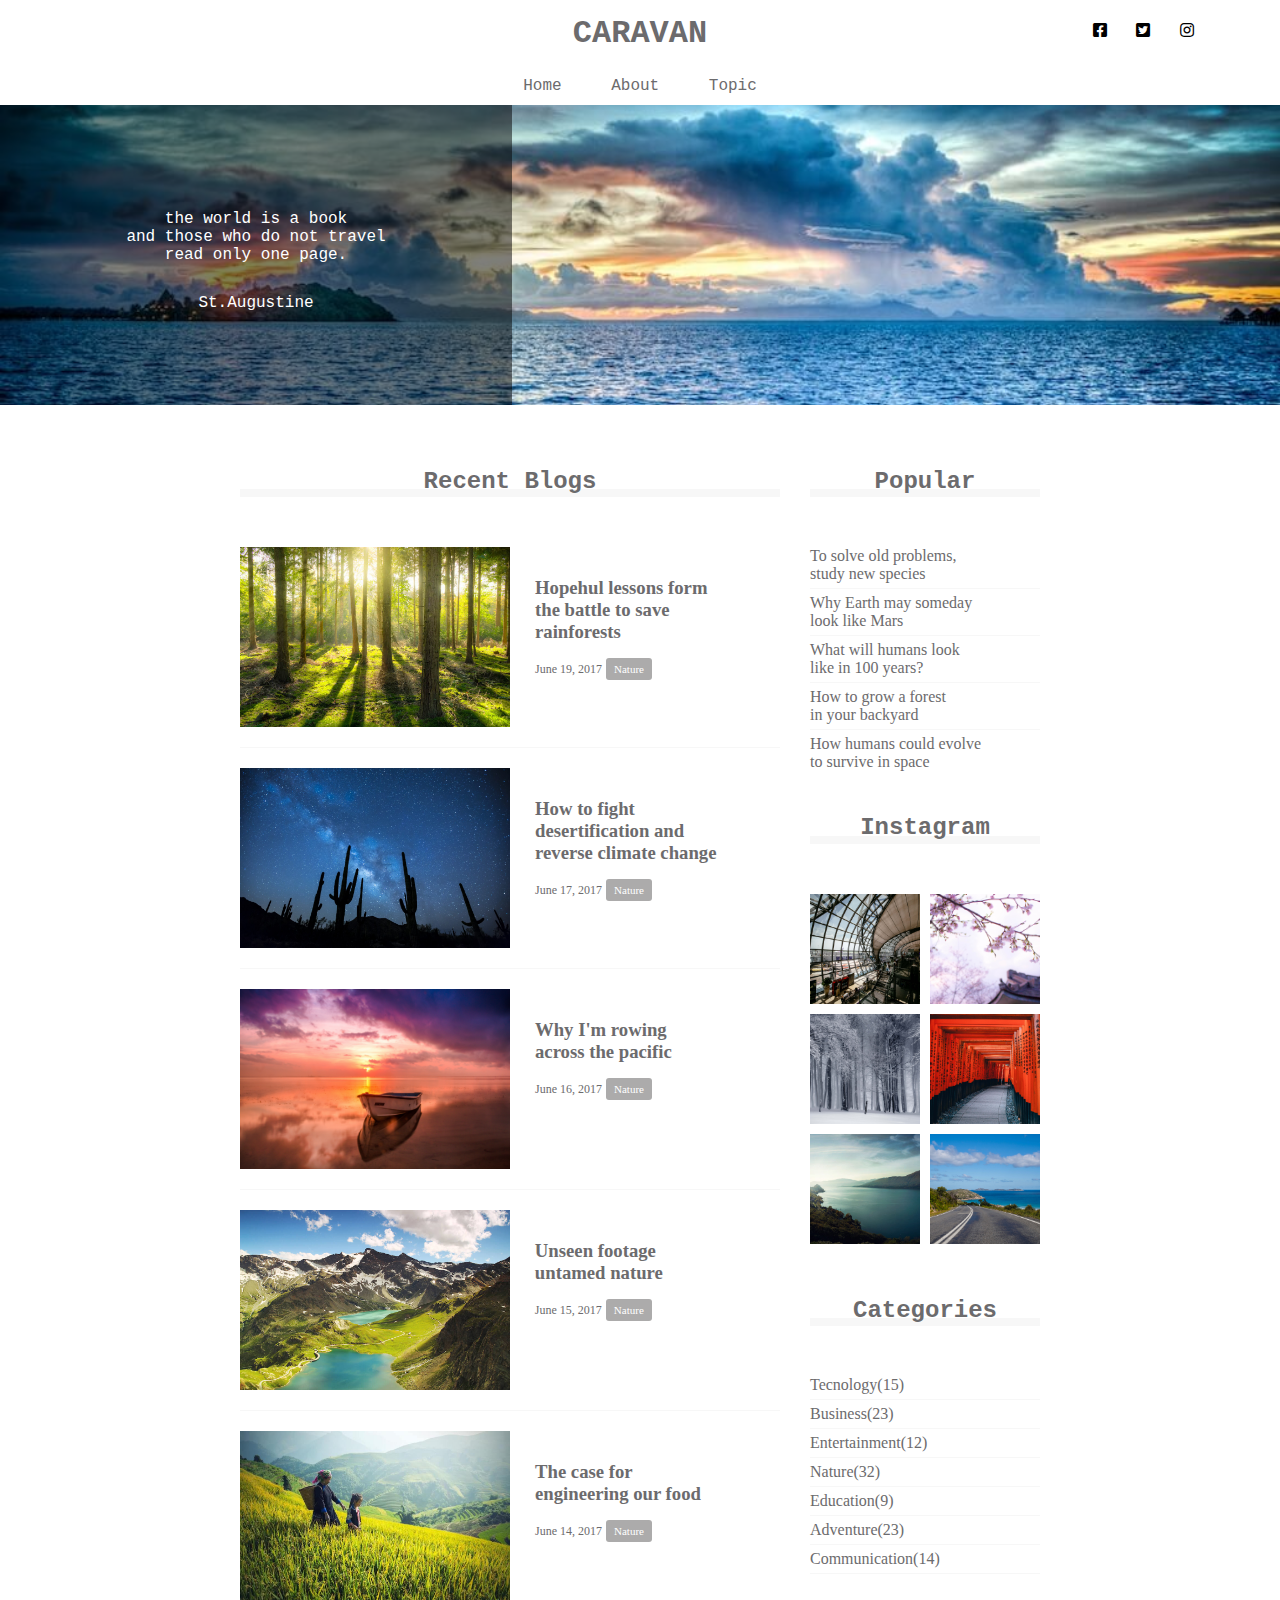
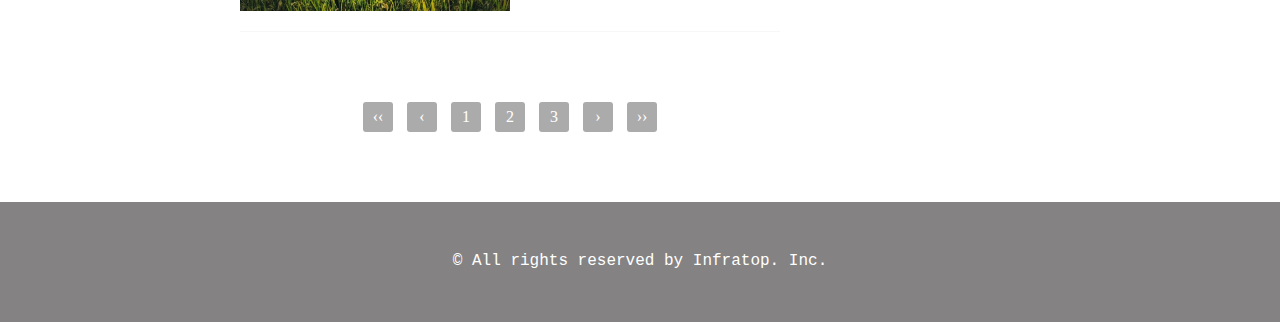
==== commit 5445fe84: "[Update] レスポンシブ" ====
--- a/index.html
+++ b/index.html
@@ -3,6 +3,7 @@
 <head>
 
   <meta charset="UTF-8">
+  <meta name="viewport" content="width=device-width,initial-scale=1.0">
   <link rel="stylesheet" href="https://use.fontawesome.com/releases/v5.0.13/css/all.css">
   <link rel="stylesheet" href="style.css">
   <title>CARAVAN</title>
--- a/style.css
+++ b/style.css
@@ -192,3 +192,53 @@
 .footer-text{
   color: #fff;
 }
+.social i {
+  color: black;
+}
+@media screen and (max-width:425px){
+  header{
+    width: 100%;
+  }
+  .nav-list{
+    width: 100%;
+  }
+  .nav-list-item{
+    width: 100%;
+    margin: 0px 0px 10px 0px;
+  }
+  .social{
+    display: none;
+  }
+  .main-visual-content{
+    width: 100%;
+  }
+  main{
+    width: 100%;
+  }
+  .blog{
+    width: 100%;
+  }
+  .blog-box{
+    padding-left: 2%;
+  }
+  .blog-image{
+    width: 49%;
+  }
+  .blog-text{
+    width: 49%;
+  }
+  .pagination{
+    margin-bottom: 50px;
+  }
+  .sidebar{
+    width: 100%;
+    padding-left: 2%;
+  }
+  .instagram-box{
+    width: 48%;
+    padding-top: 48%;
+  }
+  .instagram-box:ntn-child(odd){
+    margin-right: 2%;
+  }
+}
